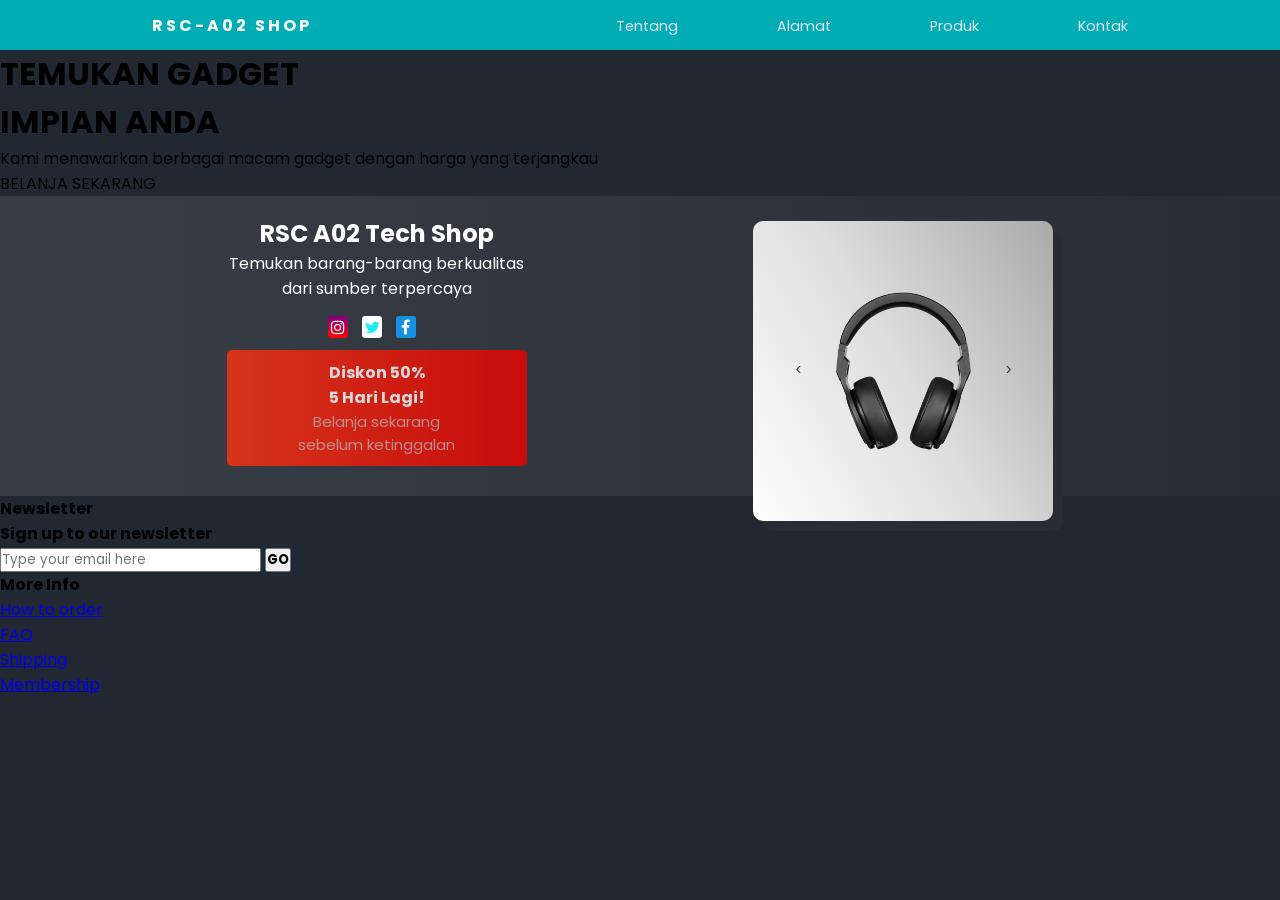
==== index.html @ 857d86b9 "Update index.html" ====
<!DOCTYPE html>
<html lang="en">
<head>
    <meta charset="UTF-8">
    <meta name="viewport" content="width=device-width, initial-scale=1.0">
    <title>Document</title>

    <link rel="stylesheet" href="style.css">
    <link rel="stylesheet" href="https://cdnjs.cloudflare.com/ajax/libs/font-awesome/4.7.0/css/font-awesome.min.css">
    <link rel="stylesheet" href="responsive.css">

    <link href="https://fonts.googleapis.com/css2?family=Poppins&display=swap" rel="stylesheet">
</head>
<body>
    <header>
        <nav>
           <!-- code by akmal adi  -->
            <div class="logo">
                <h4>RSC-A02 SHOP</h4>
            </div>

            <ul>
                <li><a href="">Tentang</a></li>
                <li><a href="">Alamat</a></li>
                <li><a href="">Produk</a></li>
                <li><a href="">Kontak</a></li>
            </ul>

            <div class="menu-toggle">
                <input type="checkbox" />
                <span></span>
                <span></span>
                <span></span>
            </div>
       <!-- nav by akmal adi-->
        </nav>
    </header>
    <div class="top-wrapper">
      <div class="container">
        <h1>TEMUKAN GADGET</h1>
        <h1>IMPIAN ANDA</h1>
        <p>Kami menawarkan berbagai macam gadget dengan harga yang terjangkau</p>
        <p class="btn">BELANJA SEKARANG</p>
      </div>
    </div>
    <!--  Jumbotron by JuanDK    -->
    <section>
        <div class="top-section">
            <div class="text-container">
                <h1>RSC A02 Tech Shop</h1>
                <p>Temukan barang-barang berkualitas</p>
                <p>dari sumber terpercaya</p>
                <a href="#" class="fa fa-instagram"></a>
                <a href="#" class="fa fa-twitter"></a>
                <a href="#" class="fa fa-facebook"></a>
                <div class="discount">
                    <h4>Diskon <span>50%</span></h3>
                    <div class="timer">
                    <h4>5 Hari Lagi!</h5>
                    <p>Belanja sekarang</p>
                    <p>sebelum ketinggalan</p>
                    </div>
                </div>
            </div>
            <div class="jumbotron">
                <div class="jumbotron-img">
                    <div>
                        <button class="pointer" onclick="previous()"><</button>
                        <img src="./foto/headphone.png" alt="image">
                        <button class="pointer" onclick="next()">></button>
                    </div>
                </div>
            </div>
        </div>
    </section>
    <!--  Jumbotron by JuanDK  -->
    <script src="app.js"></script>
    <!--  Footer by Anisa152 -->
        <div class="footer">
  <div class="container">
    <div class="row footer-div">
      <div class="col-md-4">
        <h4 class="title-footer">Newsletter</h4>
        <p><strong>Sign up to our newsletter</strong></p>
        <form class="form-newsletter">
          <div class="input-group">
          <input type="email" class="form-control form-bottom" placeholder="Type your email here">
          <span class="input-group-btn">
          <button class="btn btn-default btn-search-bottom" type="button"><strong>GO</strong></button>
          </span>
          </div>
        </form>
      </div>
      <div class="col-md-3 col-md-offset-1">
        <h4 class="title-footer">More Info</h4>
        <ul class="list-unstyled list-contact">
          <li><a href="#">How to order</a></li>
          <li><a href="#">FAQ</a></li>
          <li><a href="#">Shipping</a></li>
          <li><a href="#">Membership</a></li>
        </ul>
      </div>
</body>
</html>
---- style.css ----
/* CSS by JuanDK */
*
{
    margin: 0;
    padding: 0;
    box-sizing: border-box;
    font-family: 'Poppins', sans-serif;
}

.jumbotron
{
    position: relative;
    width: 50%;
    height: 300px;
    min-width: 221px;
    max-width: 300px;
}

.top-section
{
    text-align: center;
    width: 100%;
    height: 300px;
    min-height: 189px;
    justify-content: space-evenly;
    display: flex;
    background: linear-gradient(90deg,#393e46, #282d35);
    font-family: 'Poppins', sans-serif;
    color: white;
    
}

body
{
    background-color: #222831;
}


.jumbotron-img
{
    text-align: center;
    display: flex;
    flex-direction: column;
    justify-content: center;
    align-items: center;
    margin: 25px 0;
    background: linear-gradient(60deg  ,#fff,#ddd, #aaa);
    padding: 20px 10px;
    border-radius: 10px;
    width: 300px;
    height: 300px;
    box-shadow: 10px 10px #282d35;
}

.jumbotron-img div img
{
    display: block;
    width: 50%;
    max-width: 200px;
    animation: slide 10s linear infinite;
}

.jumbotron-img div
{
    display: flex;
    align-items: center;
    justify-content: space-evenly;
}

.pointer
{
    transition: 0.5s ease;
    padding: 40px 20px;
    border: none;
    opacity: 0.7;
    outline: none;
    background: none;
}

.pointer:active
{
    color: #12eeee;
}

.pointer:hover
{
    opacity: 1;
}

.fa
{
    text-decoration: none;
    margin-right: 10px;
    margin-top: 15px;
    width: 20px;
    height: auto;
    padding: 3px;
    border-radius: 3px;
}

.fa-facebook
{
    background: rgb(22, 144, 224);
    color: white;
}

.fa-instagram
{
    color: white;
    background: linear-gradient(purple, red);
}

.fa-twitter
{
    color: rgb(24, 237, 245);
    background-color: white;
}

.text-container
{
    /* background-color: #173fd2; */
    margin-top: 20px;
    max-width: 300px;
    width: 300px;
}

.discount
{
    margin-top: 10px;
    background: linear-gradient(90deg,#fe3311,#ed0000);
    padding: 10px;
    border-radius: 5px;
    opacity: 0.8;
} 

.discount p
{
    opacity: 0.7;
    color: #ddd;
    font-size: 15px;
}
/* CSS  by JuanDK */


/* css by akmal adi */

nav {
    display: flex;
    background-color: #00adb5;
    justify-content: space-around;
    /* padding: 20px 0; */
    color: white;
    height: 50px;
    align-items: center;
}

nav .logo {
    font-family: 'Poppins', sans-serif;
    letter-spacing: 3px;
}

nav ul {
    display: flex;
    list-style: none;
    width: 40%;
    justify-content: space-between;
}

nav ul li a {
    color: lavender;
    text-decoration: none;
    font-size: .9em;
    font-family: 'Poppins', sans-serif;
    transition: 1s;
}

nav ul li a:hover {
    color: lightgreen;
    transform: translateX(-5px);
    transform: translateY(-5px);
    box-shadow: 5px 5px #00bca4;
}

/* hamburger menu */
.menu-toggle {
    display: none;
    flex-direction: column;
    height: 20px;
    justify-content: space-between;
    position: relative;
}

.menu-toggle input {
    position: absolute;
    width: 40px;
    height: 28px;
    left: -6px;
    top: -4px;
    opacity: 0;
    cursor: pointer;
    z-index: 2;
}

.menu-toggle span {
    display: block;
    width: 28px;
    height: 3px;
    background-color: rgb(92, 146, 144);
    border-radius: 3px;
    transition: .6s;
}

/* hamburger menu animation */
.menu-toggle span:nth-child(2) {
    transform-origin: 0 0;
}

.menu-toggle span:nth-child(4) {
    transform-origin: 0 100%;
}


.menu-toggle input:checked~span:nth-child(2) {
    background-color: #fff;
    transform: rotate(45deg) translate(-1px, -1px);
}

.menu-toggle input:checked~span:nth-child(4) {
    background-color: #fff;
    transform: rotate(-45deg) translate(-1px, 0);
}

.menu-toggle input:checked~span:nth-child(3) {
    opacity: 0;
    transform: scale(0);
    
header
{
    position: fixed;
}
/* CSS by akmal adi */

.container {
  max-width: 1170px;
  width: 100%;
  padding: 0 15px;
  margin: 0 auto;
}

.top-wrapper {
  padding: 170px 0 100px 0;
  background-image: url(mockup-863469_1920.jpg);
  background-size: cover;
  background-position: center;
  color: #fffdf6;
  text-align: center;
}

.top-wrapper h1 {
  font-size: 45px;
  letter-spacing: 2.5px;
  margin-bottom: 10px;
}

.top-wrapper p {
  opacity: 0.9;
  margin-bottom: 3px;
}

.btn {
  display: inline-block;
  padding: 15px;
  border: 3px solid #fff;
  color: #fff;
  background: transparent;
  border-radius: 5px;
  margin-top: 15px;
  font-family: sans-serif;
  font-weight: bold;
}

.btn:hover {
  background-color: #fff;
  color: black;
  transition: 0.5s;
}
---- responsive.css ----
@media(max-width:800px)
{
    .top-section
    {
        position: relative;
        top: 120px;
        flex-direction: column-reverse;
        align-items: center;
    }
    .text-container
    {
        position: relative;
        width: 100%;
        opacity: 0.8;
        border-radius: 10px;
    }
    .jumbotron
    {
        margin-top:0;
        height: 300px;
    }
    .jumbotron-img
    {
        margin-top: 0;
    }
    .jumbotron-img img
    {
        width: 100%;
    }
}


/* responisiv navbar by akmal adi */


/* ukuran tablet */
@media (max-width: 1000px) {
    .top-section {
        flex-direction: column;
        align-items: center;
        padding-top: 110px;
    }

    .top-section h1,
    .top-section p {
        margin-top: 20px;
    }
    
    .top-wrapper h1 {
        font-size: 32px;
    }
}



/* ukuran hp */
@media (max-width: 670px) {
    .top-section {
        flex-direction: column;
        align-items: center;
        padding-top: 110px;
    }

    .top-section h1,
    .top-section p {
        margin-top: 10px;
    }
    
  .btn {
    width: 100%;
    text-align: center;
  }

  .top-wrapper {
    background-position: center;
    text-align: left;
    padding-top: 180px;
  }
  .top-wrapper h1 {
    font-size: 24px;
    line-height: 36px;
  }
  
  .top-wrapper p {
    font-size: 14px;
    line-height: 20px;
  }
}
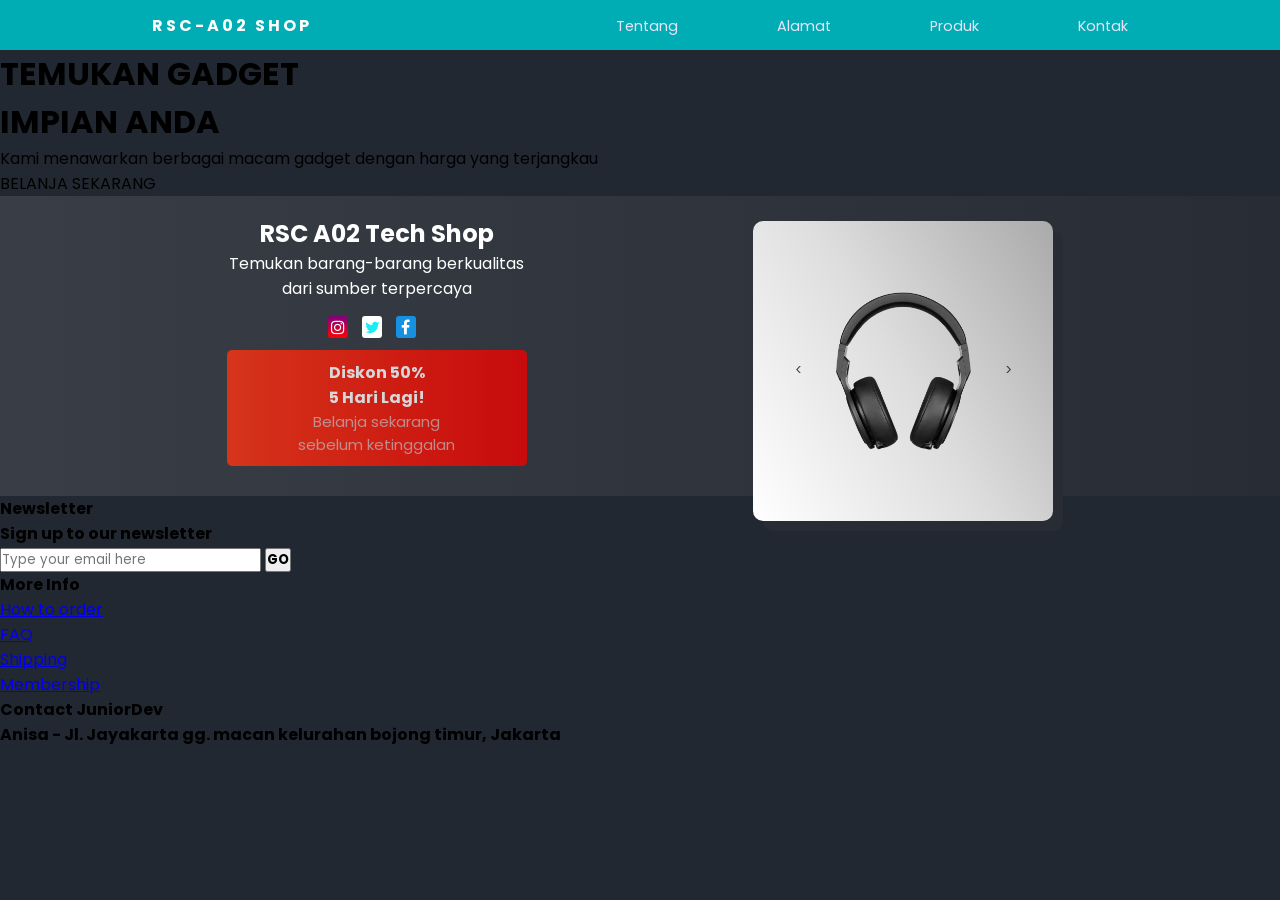
==== commit 45a4ce8f: "Update index.html" ====
--- a/index.html
+++ b/index.html
@@ -75,8 +75,9 @@
     </section>
     <!--  Jumbotron by JuanDK  -->
     <script src="app.js"></script>
-    <!--  Footer by Anisa152 -->
-        <div class="footer">
+</body>
+      <!-- Footer by Nissan152 -->
+   <div class="footer">
   <div class="container">
     <div class="row footer-div">
       <div class="col-md-4">
@@ -100,5 +101,11 @@
           <li><a href="#">Membership</a></li>
         </ul>
       </div>
-</body>
-</html>
+      <div class="col-md-4">
+        <h4 class="title-footer">Contact JuniorDev</h4>
+        <p><strong>Anisa - Jl. Jayakarta gg. macan kelurahan bojong timur, Jakarta</strong></p>
+      </div>
+    </div>
+  </div>
+</div>
+    </html>
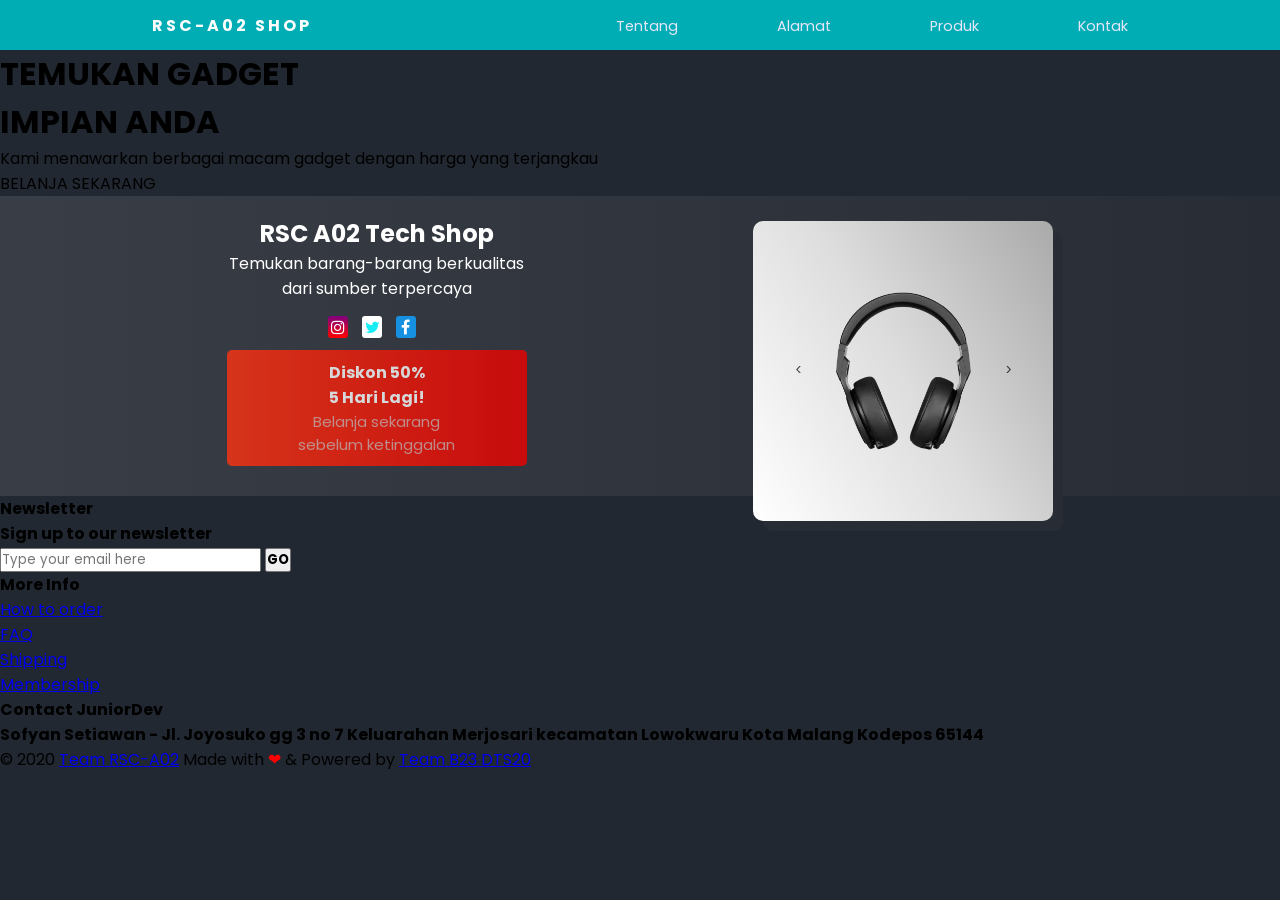
==== commit 436cab7a: "Update index.html" ====
--- a/index.html
+++ b/index.html
@@ -76,8 +76,9 @@
     <!--  Jumbotron by JuanDK  -->
     <script src="app.js"></script>
 </body>
+    
       <!-- Footer by Nissan152 -->
-   <div class="footer">
+<div class="footer">
   <div class="container">
     <div class="row footer-div">
       <div class="col-md-4">
@@ -103,9 +104,18 @@
       </div>
       <div class="col-md-4">
         <h4 class="title-footer">Contact JuniorDev</h4>
-        <p><strong>Anisa - Jl. Jayakarta gg. macan kelurahan bojong timur, Jakarta</strong></p>
+        <p><strong>Sofyan Setiawan - Jl. Joyosuko gg 3 no 7 Keluarahan Merjosari kecamatan Lowokwaru Kota Malang Kodepos 65144</strong></p>
       </div>
     </div>
   </div>
 </div>
+    
+    <!-- Nissan152 -->
+  <footer>
+    <div class="container">
+      &copy; 2020 <a class="footer" href="http://ascali.github.io/B23_DTS20">Team RSC-A02</a> Made with <font color="red">&#10084;</font> & Powered by <a href="javascript:void(0)">Team B23 DTS20</a>
+    </div>
+  </footer>
+    
+    
     </html>
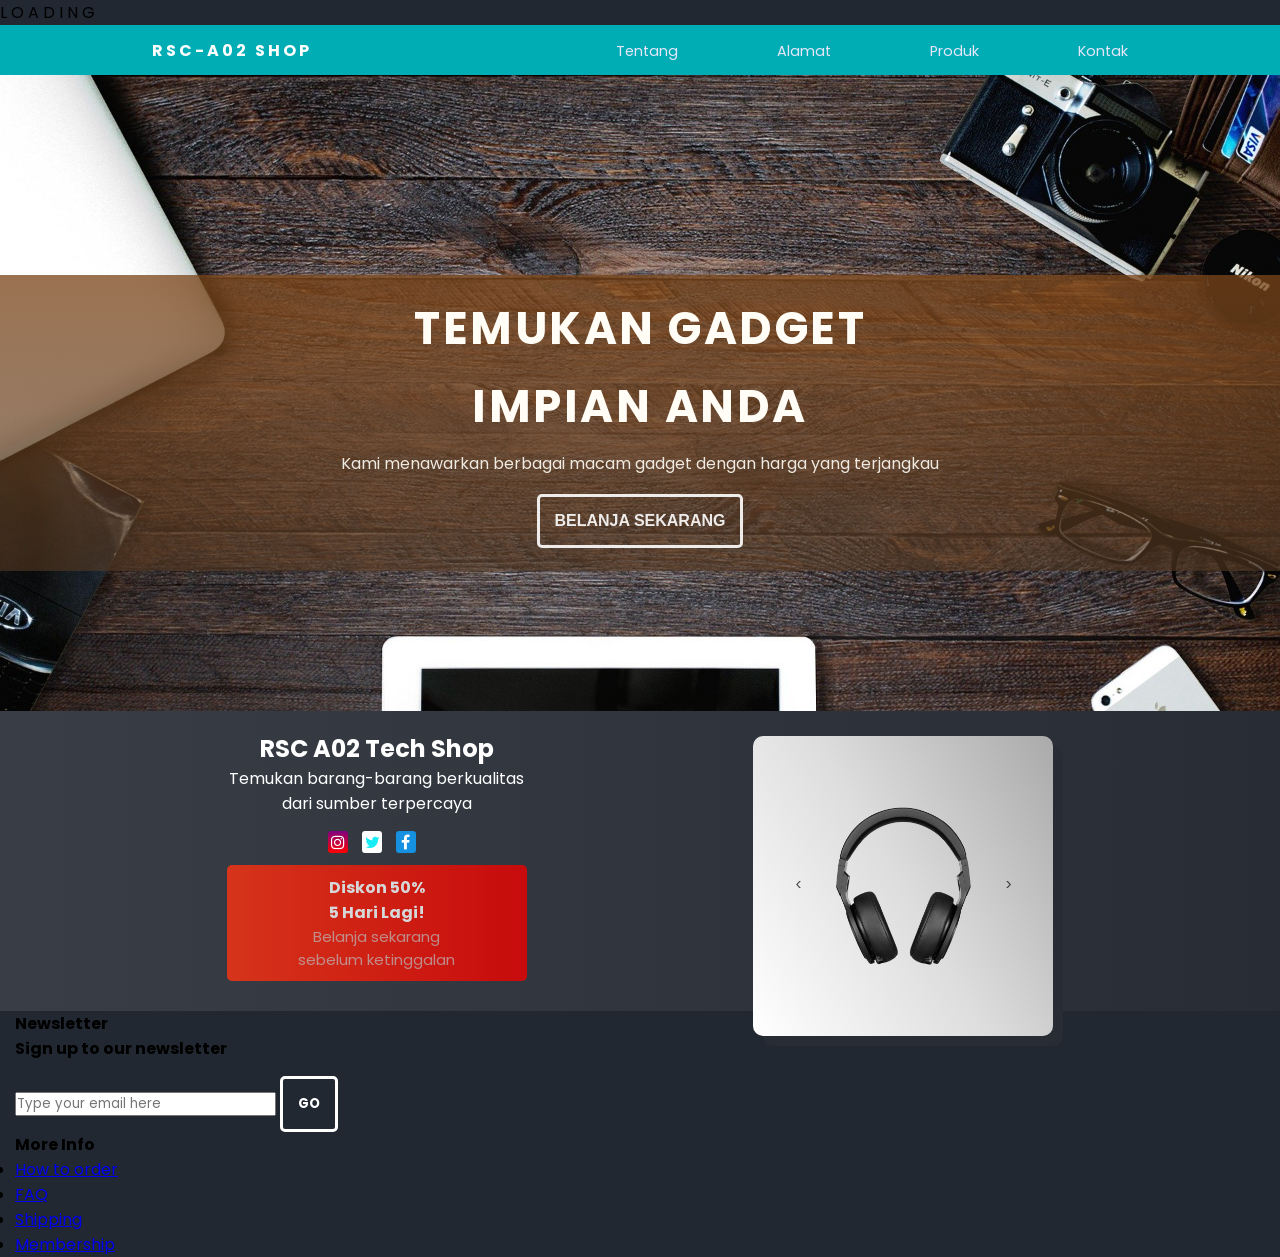
==== commit 908e3970: "Update index.html" ====
--- a/index.html
+++ b/index.html
@@ -3,7 +3,7 @@
 <head>
     <meta charset="UTF-8">
     <meta name="viewport" content="width=device-width, initial-scale=1.0">
-    <title>Document</title>
+    <title>RSC A02 Tech Shop</title>
 
     <link rel="stylesheet" href="style.css">
     <link rel="stylesheet" href="https://cdnjs.cloudflare.com/ajax/libs/font-awesome/4.7.0/css/font-awesome.min.css">
@@ -12,110 +12,108 @@
     <link href="https://fonts.googleapis.com/css2?family=Poppins&display=swap" rel="stylesheet">
 </head>
 <body>
-    <header>
-        <nav>
-           <!-- code by akmal adi  -->
-            <div class="logo">
-                <h4>RSC-A02 SHOP</h4>
+
+  <div class="preloader">
+      <div class="container-loader loader">
+        <span>L</span>
+        <span>O</span>
+        <span>A</span>
+        <span>D</span>
+        <span>I</span>
+        <span>N</span>
+        <span>G</span>
+      </div>
+  </div>
+
+  <div class="all">
+      <header>
+          <nav>
+            <!-- code by akmal adi  -->
+              <div class="logo">
+                  <h4>RSC-A02 SHOP</h4>
+              </div>
+
+              <ul>
+                  <li><a href="">Tentang</a></li>
+                  <li><a href="">Alamat</a></li>
+                  <li><a href="">Produk</a></li>
+                  <li><a href="">Kontak</a></li>
+              </ul>
+              <button class="nav-btn">>></button>
+              <div class="menu-toggle">
+                  <input type="checkbox" />
+                  <span></span>
+                  <span></span>
+                  <span></span>
+              </div>
+        <!-- nav by akmal adi-->
+          </nav>
+          <!-- Akmal2 top page -->
+      </header>
+      <div class="top-wrapper">
+        <div class="container">
+          <h1>TEMUKAN GADGET</h1>
+          <h1>IMPIAN ANDA</h1>
+          <p>Kami menawarkan berbagai macam gadget dengan harga yang terjangkau</p>
+          <p class="btn">BELANJA SEKARANG</p>
+        </div>
+      </div>
+      <!--  Jumbotron by JuanDK    -->
+      <section>
+          <div class="top-section">
+              <div class="text-container">
+                  <h1>RSC A02 Tech Shop</h1>
+                  <p>Temukan barang-barang berkualitas</p>
+                  <p>dari sumber terpercaya</p>
+                  <a href="#" class="fa fa-instagram"></a>
+                  <a href="#" class="fa fa-twitter"></a>
+                  <a href="#" class="fa fa-facebook"></a>
+                  <div class="discount">
+                      <h4>Diskon <span>50%</span></h3>
+                      <div class="timer">
+                      <h4>5 Hari Lagi!</h5>
+                      <p>Belanja sekarang</p>
+                      <p>sebelum ketinggalan</p>
+                      </div>
+                  </div>
+              </div>
+              <div class="jumbotron">
+                  <div class="jumbotron-img">
+                      <div>
+                          <button class="pointer" onclick="previous()"><</button>
+                          <img src="./foto/headphone.png" alt="image">
+                          <button class="pointer" onclick="next()">></button>
+                      </div>
+                  </div>
+              </div>
+          </div>
+      </section>
+      <!--  Jumbotron by JuanDK  -->
+      <script src="app.js"></script>
+  </body>
+        <!-- Footer by Nissan152 -->
+      <div class="footer">
+    <div class="container">
+      <div class="row footer-div">
+        <div class="col-md-4">
+          <h4 class="title-footer">Newsletter</h4>
+          <p><strong>Sign up to our newsletter</strong></p>
+          <form class="form-newsletter">
+            <div class="input-group">
+            <input type="email" class="form-control form-bottom" placeholder="Type your email here">
+            <span class="input-group-btn">
+            <button class="btn btn-default btn-search-bottom" type="button"><strong>GO</strong></button>
+            </span>
             </div>
-
-            <ul>
-                <li><a href="">Tentang</a></li>
-                <li><a href="">Alamat</a></li>
-                <li><a href="">Produk</a></li>
-                <li><a href="">Kontak</a></li>
-            </ul>
-
-            <div class="menu-toggle">
-                <input type="checkbox" />
-                <span></span>
-                <span></span>
-                <span></span>
-            </div>
-       <!-- nav by akmal adi-->
-        </nav>
-    </header>
-    <div class="top-wrapper">
-      <div class="container">
-        <h1>TEMUKAN GADGET</h1>
-        <h1>IMPIAN ANDA</h1>
-        <p>Kami menawarkan berbagai macam gadget dengan harga yang terjangkau</p>
-        <p class="btn">BELANJA SEKARANG</p>
-      </div>
+          </form>
+        </div>
+        <div class="col-md-3 col-md-offset-1">
+          <h4 class="title-footer">More Info</h4>
+          <ul class="list-unstyled list-contact">
+            <li><a href="#">How to order</a></li>
+            <li><a href="#">FAQ</a></li>
+            <li><a href="#">Shipping</a></li>
+            <li><a href="#">Membership</a></li>
+          </ul>
     </div>
-    <!--  Jumbotron by JuanDK    -->
-    <section>
-        <div class="top-section">
-            <div class="text-container">
-                <h1>RSC A02 Tech Shop</h1>
-                <p>Temukan barang-barang berkualitas</p>
-                <p>dari sumber terpercaya</p>
-                <a href="#" class="fa fa-instagram"></a>
-                <a href="#" class="fa fa-twitter"></a>
-                <a href="#" class="fa fa-facebook"></a>
-                <div class="discount">
-                    <h4>Diskon <span>50%</span></h3>
-                    <div class="timer">
-                    <h4>5 Hari Lagi!</h5>
-                    <p>Belanja sekarang</p>
-                    <p>sebelum ketinggalan</p>
-                    </div>
-                </div>
-            </div>
-            <div class="jumbotron">
-                <div class="jumbotron-img">
-                    <div>
-                        <button class="pointer" onclick="previous()"><</button>
-                        <img src="./foto/headphone.png" alt="image">
-                        <button class="pointer" onclick="next()">></button>
-                    </div>
-                </div>
-            </div>
-        </div>
-    </section>
-    <!--  Jumbotron by JuanDK  -->
-    <script src="app.js"></script>
-</body>
-    
-      <!-- Footer by Nissan152 -->
-<div class="footer">
-  <div class="container">
-    <div class="row footer-div">
-      <div class="col-md-4">
-        <h4 class="title-footer">Newsletter</h4>
-        <p><strong>Sign up to our newsletter</strong></p>
-        <form class="form-newsletter">
-          <div class="input-group">
-          <input type="email" class="form-control form-bottom" placeholder="Type your email here">
-          <span class="input-group-btn">
-          <button class="btn btn-default btn-search-bottom" type="button"><strong>GO</strong></button>
-          </span>
-          </div>
-        </form>
-      </div>
-      <div class="col-md-3 col-md-offset-1">
-        <h4 class="title-footer">More Info</h4>
-        <ul class="list-unstyled list-contact">
-          <li><a href="#">How to order</a></li>
-          <li><a href="#">FAQ</a></li>
-          <li><a href="#">Shipping</a></li>
-          <li><a href="#">Membership</a></li>
-        </ul>
-      </div>
-      <div class="col-md-4">
-        <h4 class="title-footer">Contact JuniorDev</h4>
-        <p><strong>Sofyan Setiawan - Jl. Joyosuko gg 3 no 7 Keluarahan Merjosari kecamatan Lowokwaru Kota Malang Kodepos 65144</strong></p>
-      </div>
-    </div>
-  </div>
-</div>
-    
-    <!-- Nissan152 -->
-  <footer>
-    <div class="container">
-      &copy; 2020 <a class="footer" href="http://ascali.github.io/B23_DTS20">Team RSC-A02</a> Made with <font color="red">&#10084;</font> & Powered by <a href="javascript:void(0)">Team B23 DTS20</a>
-    </div>
-  </footer>
-    
-    
-    </html>
+</html>
--- a/style.css
+++ b/style.css
@@ -57,7 +57,7 @@
     display: block;
     width: 50%;
     max-width: 200px;
-    animation: slide 10s linear infinite;
+    transition: 3s;
 }
 
 .jumbotron-img div
@@ -144,6 +144,11 @@
 
 /* css by akmal adi */
 
+header
+{
+    position: sticky;
+}
+
 nav {
     display: flex;
     background-color: #00adb5;
@@ -171,13 +176,12 @@
     text-decoration: none;
     font-size: .9em;
     font-family: 'Poppins', sans-serif;
-    transition: 1s;
+    transition: 0.5s;
 }
 
 nav ul li a:hover {
-    color: lightgreen;
-    transform: translateX(-5px);
-    transform: translateY(-5px);
+    color: rgb(36, 230, 36);
+    transform: translate(-15px -15px);
     box-shadow: 5px 5px #00bca4;
 }
 
@@ -233,23 +237,22 @@
 .menu-toggle input:checked~span:nth-child(3) {
     opacity: 0;
     transform: scale(0);
-    
-header
-{
-    position: fixed;
-}
+} 
 /* CSS by akmal adi */
 
-.container {
-  max-width: 1170px;
+/* akmal 2 */
+
+.container 
+{
+  /* max-width: 1170px; */
   width: 100%;
   padding: 0 15px;
   margin: 0 auto;
 }
 
 .top-wrapper {
-  padding: 170px 0 100px 0;
-  background-image: url(mockup-863469_1920.jpg);
+  padding: 200px 0 140px 0;
+  background: url(mockup-863469_1920.jpg);
   background-size: cover;
   background-position: center;
   color: #fffdf6;
@@ -275,6 +278,7 @@
   background: transparent;
   border-radius: 5px;
   margin-top: 15px;
+  cursor: pointer;
   font-family: sans-serif;
   font-weight: bold;
 }
@@ -284,3 +288,15 @@
   color: black;
   transition: 0.5s;
 }
+
+    
+.top-wrapper .container
+{
+    background: linear-gradient(rgba(123, 70, 26, 0.76),rgba(82, 55, 33, 0.62));
+    padding: 20px;
+}
+
+.nav-btn
+{
+    display: none;
+}
--- a/responsive.css
+++ b/responsive.css
@@ -85,4 +85,20 @@
     font-size: 14px;
     line-height: 20px;
   }
+
+  .jumbotron-img
+  {
+      display: none;
+  }
+
+  nav ul
+  {
+      display: none;
+  }
+
+  .container
+  {
+      background-color: rgba(100,100,100,0.8);
+      padding: 20px;
+  }
 }
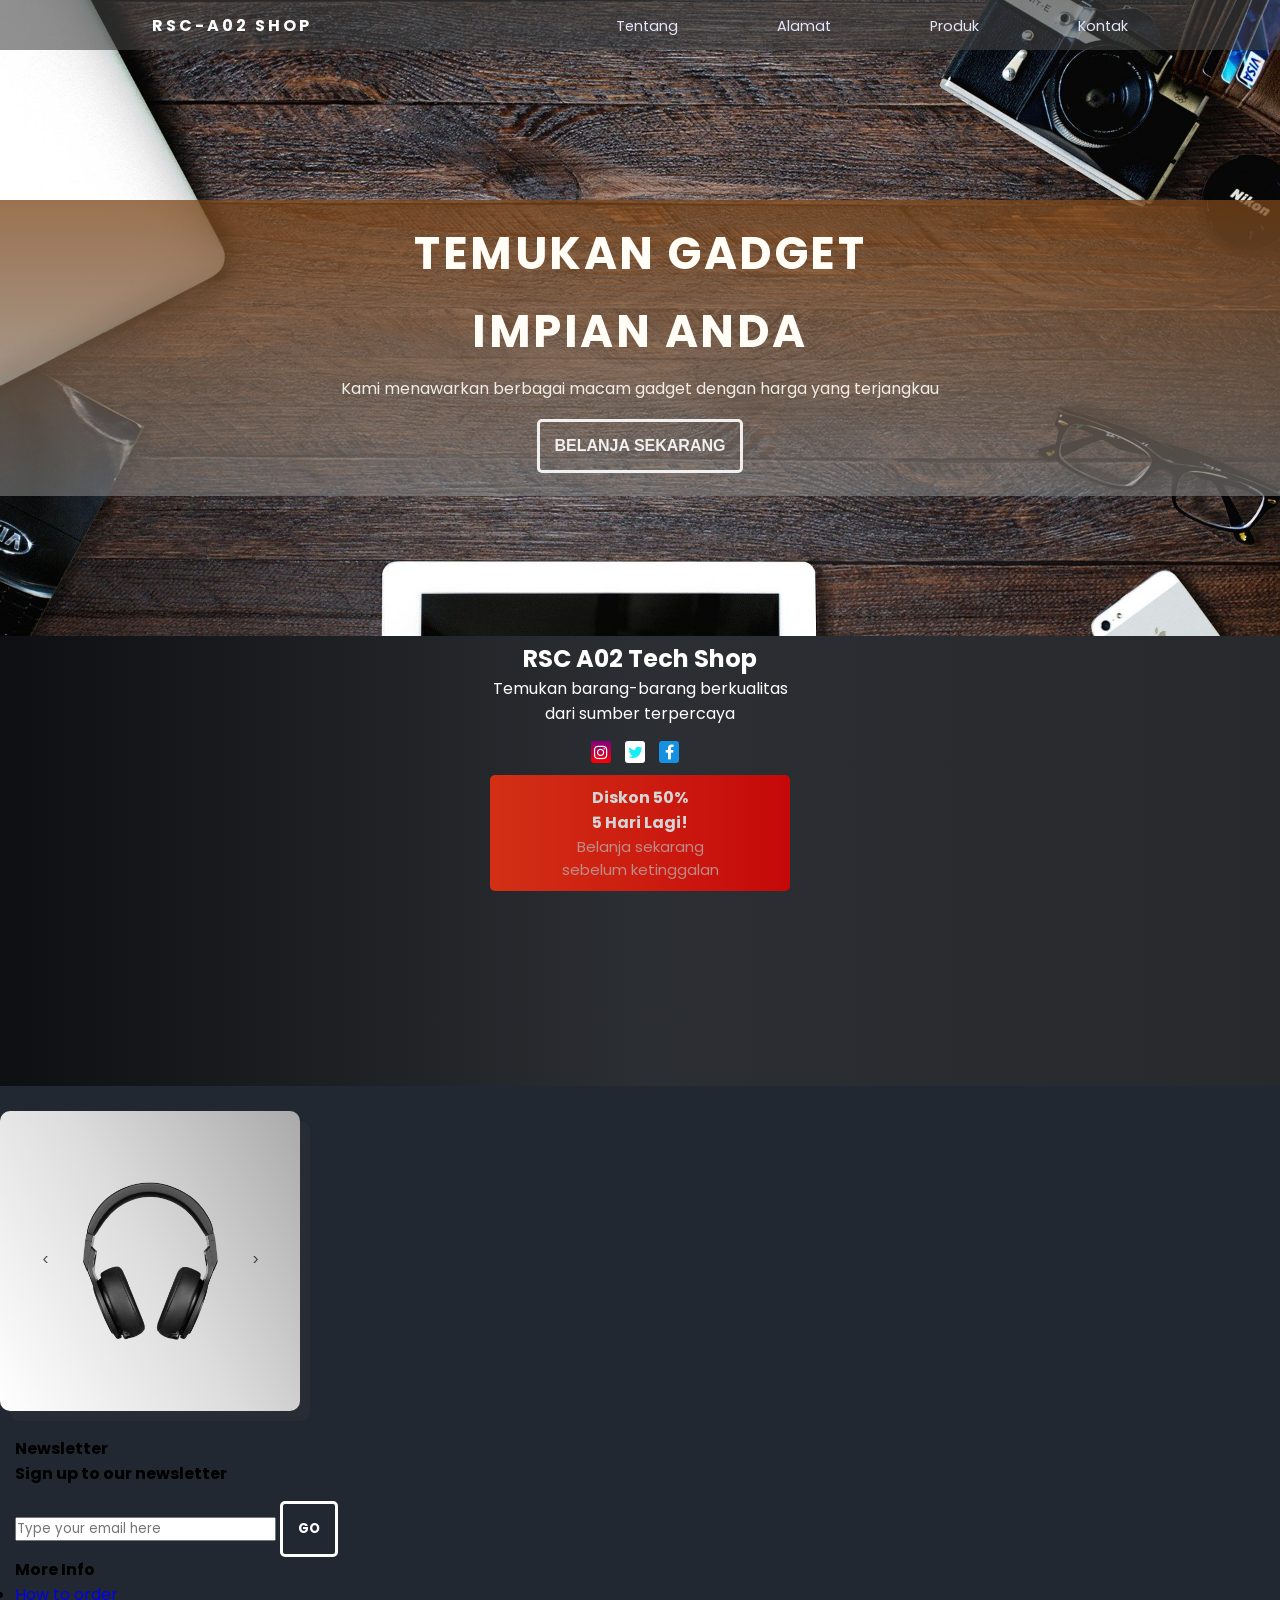
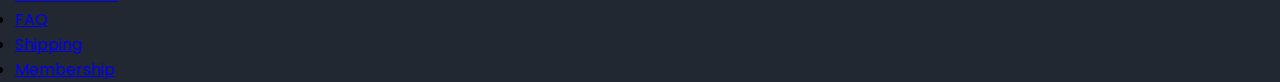
==== commit a30a591b: "Update index.html" ====
--- a/index.html
+++ b/index.html
@@ -27,6 +27,8 @@
 
   <div class="all">
       <header>
+
+
           <nav>
             <!-- code by akmal adi  -->
               <div class="logo">
@@ -39,7 +41,6 @@
                   <li><a href="">Produk</a></li>
                   <li><a href="">Kontak</a></li>
               </ul>
-              <button class="nav-btn">>></button>
               <div class="menu-toggle">
                   <input type="checkbox" />
                   <span></span>
@@ -48,7 +49,11 @@
               </div>
         <!-- nav by akmal adi-->
           </nav>
+
+
           <!-- Akmal2 top page -->
+
+
       </header>
       <div class="top-wrapper">
         <div class="container">
@@ -58,39 +63,60 @@
           <p class="btn">BELANJA SEKARANG</p>
         </div>
       </div>
+
+
       <!--  Jumbotron by JuanDK    -->
-      <section>
-          <div class="top-section">
-              <div class="text-container">
-                  <h1>RSC A02 Tech Shop</h1>
-                  <p>Temukan barang-barang berkualitas</p>
-                  <p>dari sumber terpercaya</p>
-                  <a href="#" class="fa fa-instagram"></a>
-                  <a href="#" class="fa fa-twitter"></a>
-                  <a href="#" class="fa fa-facebook"></a>
-                  <div class="discount">
-                      <h4>Diskon <span>50%</span></h3>
-                      <div class="timer">
-                      <h4>5 Hari Lagi!</h5>
-                      <p>Belanja sekarang</p>
-                      <p>sebelum ketinggalan</p>
-                      </div>
-                  </div>
-              </div>
-              <div class="jumbotron">
-                  <div class="jumbotron-img">
-                      <div>
-                          <button class="pointer" onclick="previous()"><</button>
-                          <img src="./foto/headphone.png" alt="image">
-                          <button class="pointer" onclick="next()">></button>
-                      </div>
-                  </div>
-              </div>
+
+
+      <main>
+        <section>
+            <div class="top-section">
+                <div class="text-container">
+                    <h1>RSC A02 Tech Shop</h1>
+                    <p>Temukan barang-barang berkualitas</p>
+                    <p>dari sumber terpercaya</p>
+                    <a href="#" class="fa fa-instagram"></a>
+                    <a href="#" class="fa fa-twitter"></a>
+                    <a href="#" class="fa fa-facebook"></a>
+                    <div class="discount">
+                      <a href="#"></a>
+                        <h4>Diskon <span>50%</span></h4>
+                        <h4>5 Hari Lagi!</h5>
+                        <p>Belanja sekarang</p>
+                        <p>sebelum ketinggalan</p>
+                        </div>
+                      </a>
+                    </div>
+                </div>
+                <div class="jumbotron">
+                    <div class="jumbotron-img">
+                        <div>
+                            <button class="pointer" onclick="previous()"><</button>
+                            <img src="./foto/headphone.png" alt="image">
+                            <button class="pointer" onclick="next()">></button>
+                        </div>
+                    </div>
+                </div>
+            </div>
+        </section>
+
+        <section>
+          <div class="items">
+            <ul>
+              <li><div class="item"><img src="" alt=""></div></li>
+            </ul>
           </div>
-      </section>
+        </section>
+
+      </main>
       <!--  Jumbotron by JuanDK  -->
+
+
+
       <script src="app.js"></script>
-  </body>
+
+
+
         <!-- Footer by Nissan152 -->
       <div class="footer">
     <div class="container">
@@ -116,4 +142,7 @@
             <li><a href="#">Membership</a></li>
           </ul>
     </div>
+
+
+</body>
 </html>
--- a/style.css
+++ b/style.css
@@ -20,11 +20,11 @@
 {
     text-align: center;
     width: 100%;
-    height: 300px;
-    min-height: 189px;
+    height: 50vh;;
+    min-height: 400px;
     justify-content: space-evenly;
     display: flex;
-    background: linear-gradient(90deg,#393e46, #282d35);
+    background: linear-gradient(90deg,#0000009d,#3333338c, #2b2a2a8c);
     font-family: 'Poppins', sans-serif;
     color: white;
     
@@ -119,7 +119,7 @@
 .text-container
 {
     /* background-color: #173fd2; */
-    margin-top: 20px;
+    margin-top: 5px;
     max-width: 300px;
     width: 300px;
 }
@@ -131,6 +131,7 @@
     padding: 10px;
     border-radius: 5px;
     opacity: 0.8;
+    transition: 0.5s ease;
 } 
 
 .discount p
@@ -146,17 +147,19 @@
 
 header
 {
-    position: sticky;
+    position: fixed;
+    width: 100%;
 }
 
 nav {
     display: flex;
-    background-color: #00adb5;
+    background: linear-gradient(90deg, #43434396,#43434394);
     justify-content: space-around;
     /* padding: 20px 0; */
     color: white;
     height: 50px;
     align-items: center;
+    z-index: 10;
 }
 
 nav .logo {
@@ -177,6 +180,7 @@
     font-size: .9em;
     font-family: 'Poppins', sans-serif;
     transition: 0.5s;
+    z-index: 10;
 }
 
 nav ul li a:hover {
@@ -292,7 +296,7 @@
     
 .top-wrapper .container
 {
-    background: linear-gradient(rgba(123, 70, 26, 0.76),rgba(82, 55, 33, 0.62));
+    background: linear-gradient(rgba(123, 70, 26, 0.76),rgba(126, 126, 126, 0.62));
     padding: 20px;
 }
 
@@ -300,3 +304,83 @@
 {
     display: none;
 }
+
+/* Preloader */
+
+.preloader
+{
+    position: fixed;
+    top: 0;
+    width: 100%;
+    height: 100vh;
+    background-color: #000;
+    z-index: 1000;
+}
+.loader{
+	height: 40px;
+	position: absolute;
+	top: 50%;
+	left: 50%;
+    transform: translateX(-50%) translateY(-50%);
+    transition: all 1s ease;
+}
+
+.loader span{
+	font-family: sans-serif;
+	font-size: 24px;
+	color: rgba(255,255,255,.1);
+	display: inline-block;
+	transition: all .5s;
+	animation: animate 2s infinite;
+}
+
+.loader span:nth-child(1){
+	animation-delay: .1s;
+}
+.loader span:nth-child(2){
+	animation-delay: .2s;
+}
+.loader span:nth-child(3){
+	animation-delay: .3s;
+}
+.loader span:nth-child(4){
+	animation-delay: .4s;
+}
+.loader span:nth-child(5){
+	animation-delay: .5s;
+}
+.loader span:nth-child(6){
+	animation-delay: .6s;
+}
+.loader span:nth-child(7){
+	animation-delay: .7s;
+}
+
+@keyframes animate{
+	0%
+	{
+		color: rgba(255,255,255,.1);
+		transform: translateY(0);
+		margin-left: 0;
+	}
+	25%
+	{
+		color: yellow;
+		transform: translateY(-15px);
+		margin-left: 10px;
+		text-shadow: 0 15px 5px #000;
+	}
+
+	100%
+	{
+		color: rgba(255,255,255,.1);
+		transform: translateY(0);
+	}
+
+}
+
+.preload-finish
+{
+    opacity: 0;
+    pointer-events: none;
+}
--- a/responsive.css
+++ b/responsive.css
@@ -1,9 +1,7 @@
-@media(max-width:800px)
+@media(max-width:700px)
 {
     .top-section
     {
-        position: relative;
-        top: 120px;
         flex-direction: column-reverse;
         align-items: center;
     }
@@ -38,7 +36,6 @@
     .top-section {
         flex-direction: column;
         align-items: center;
-        padding-top: 110px;
     }
 
     .top-section h1,
@@ -49,6 +46,7 @@
     .top-wrapper h1 {
         font-size: 32px;
     }
+
 }
 
 
@@ -58,7 +56,6 @@
     .top-section {
         flex-direction: column;
         align-items: center;
-        padding-top: 110px;
     }
 
     .top-section h1,
@@ -91,14 +88,23 @@
       display: none;
   }
 
+  nav
+  {
+      height: 110px;
+  }
+
+  .logo
+  {
+      text-align: center;
+  }
+
   nav ul
   {
-      display: none;
+      flex-direction: column;
   }
 
-  .container
+  .nav-btn
   {
-      background-color: rgba(100,100,100,0.8);
-      padding: 20px;
+      display: inline-block;
   }
 }
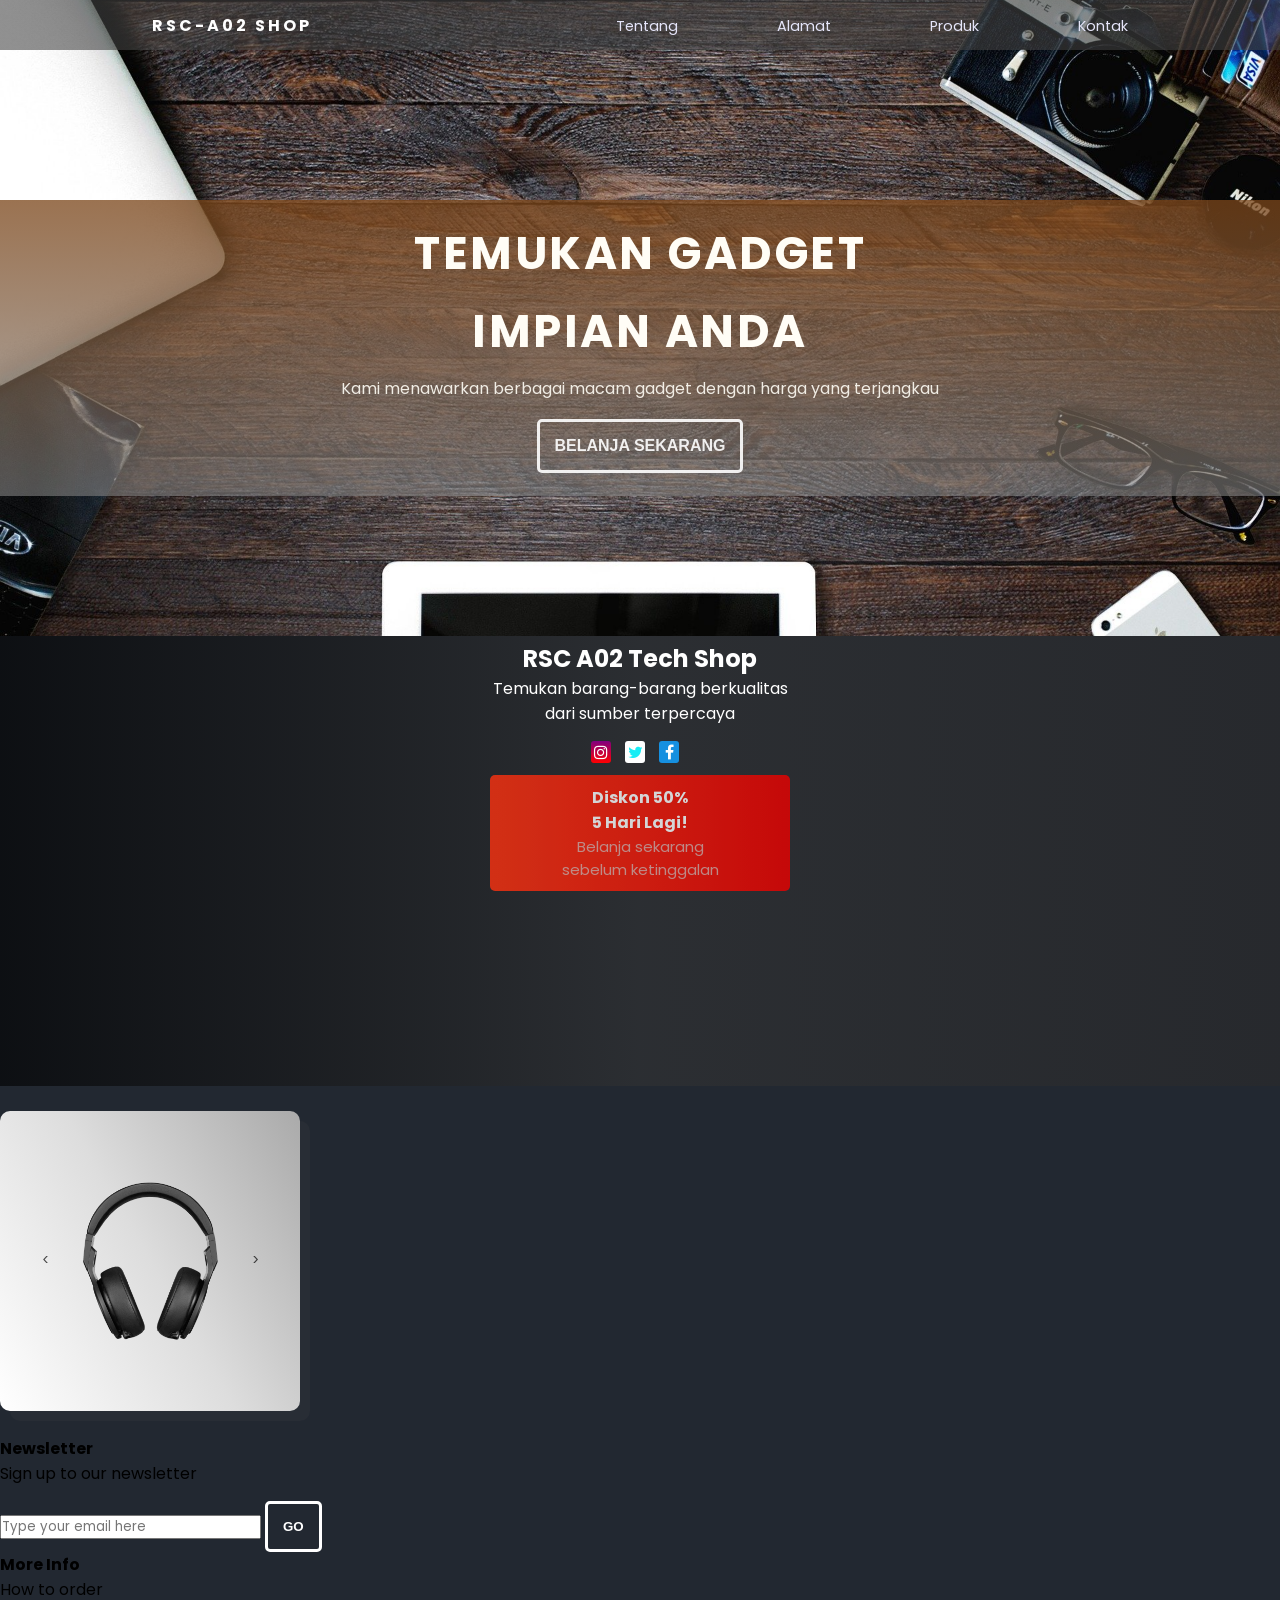
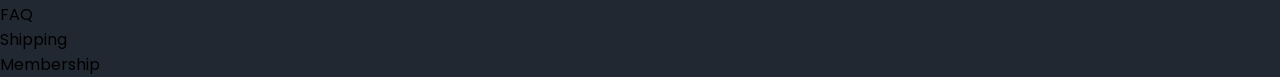
==== commit 3b36c0db: "Update index.html" ====
--- a/index.html
+++ b/index.html
@@ -118,30 +118,31 @@
 
 
         <!-- Footer by Nissan152 -->
-      <div class="footer">
-    <div class="container">
-      <div class="row footer-div">
-        <div class="col-md-4">
-          <h4 class="title-footer">Newsletter</h4>
-          <p><strong>Sign up to our newsletter</strong></p>
-          <form class="form-newsletter">
-            <div class="input-group">
-            <input type="email" class="form-control form-bottom" placeholder="Type your email here">
-            <span class="input-group-btn">
-            <button class="btn btn-default btn-search-bottom" type="button"><strong>GO</strong></button>
-            </span>
-            </div>
-          </form>
+    <footer>
+      <div class="footer-container">
+        <div class="footer-left">
+            <h4>Newsletter</h4>
+            <p>Sign up to our newsletter</p>
+            <form class="form-newsletter">
+              <div class="input-group">
+                <input type="email" class="form-control form-bottom" placeholder="Type your email here">
+                <span class="input-group-btn">
+                  <button class="btn btn-default btn-search-bottom" type="button">GO</button>
+                </span>
+              </div>
+            </form>
         </div>
-        <div class="col-md-3 col-md-offset-1">
-          <h4 class="title-footer">More Info</h4>
-          <ul class="list-unstyled list-contact">
-            <li><a href="#">How to order</a></li>
-            <li><a href="#">FAQ</a></li>
-            <li><a href="#">Shipping</a></li>
-            <li><a href="#">Membership</a></li>
+        <div class="footer-right">
+          <h4>More Info</h4>
+          <ul>
+            <li>How to order</li>
+            <li>FAQ</li>
+            <li>Shipping</li>
+            <li>Membership</li>
           </ul>
-    </div>
+        </div>
+      </div>
+    </footer>
 
 
 </body>
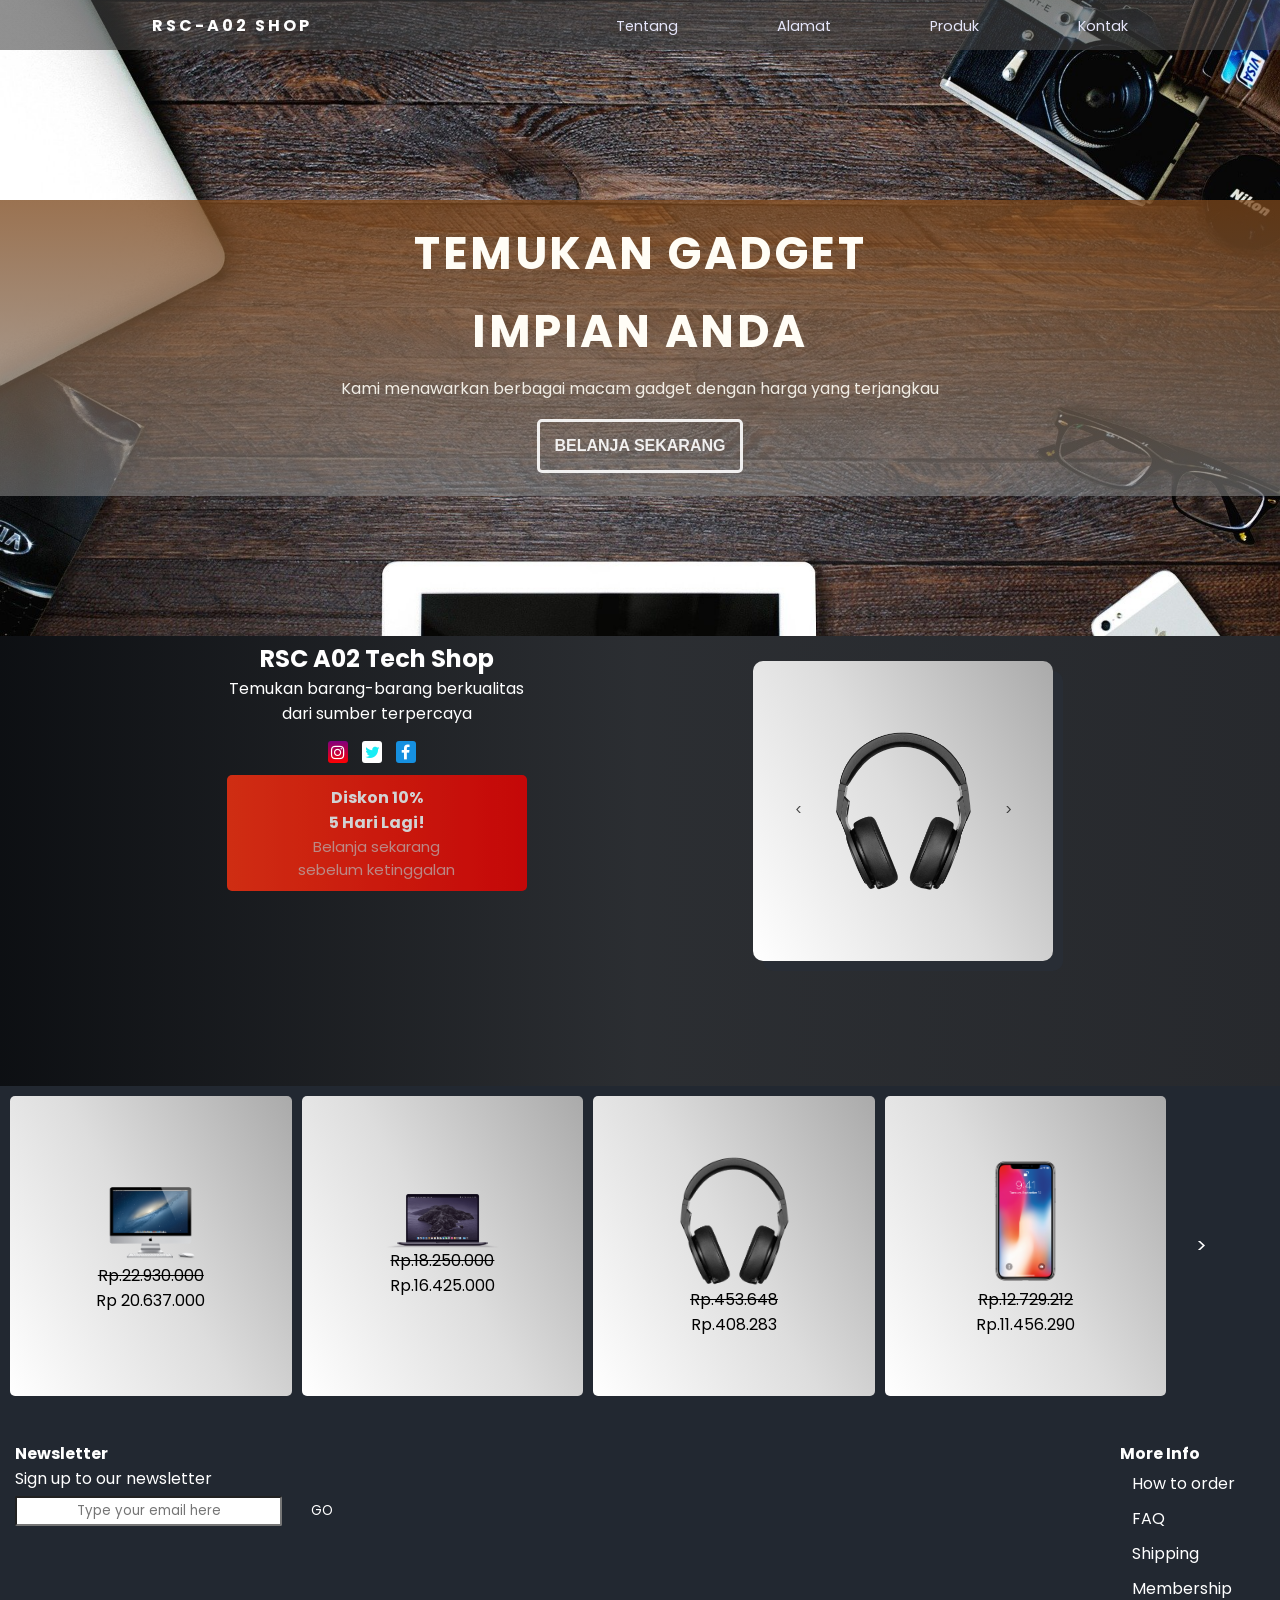
==== commit 99dd08bc: "Update index.html" ====
--- a/index.html
+++ b/index.html
@@ -80,32 +80,51 @@
                     <a href="#" class="fa fa-facebook"></a>
                     <div class="discount">
                       <a href="#"></a>
-                        <h4>Diskon <span>50%</span></h4>
+                        <h4>Diskon <span>10%</span></h4>
                         <h4>5 Hari Lagi!</h5>
                         <p>Belanja sekarang</p>
                         <p>sebelum ketinggalan</p>
                         </div>
                       </a>
                     </div>
-                </div>
-                <div class="jumbotron">
-                    <div class="jumbotron-img">
-                        <div>
-                            <button class="pointer" onclick="previous()"><</button>
-                            <img src="./foto/headphone.png" alt="image">
-                            <button class="pointer" onclick="next()">></button>
-                        </div>
-                    </div>
+                    <div class="jumbotron">
+                      <div class="jumbotron-img">
+                          <div>
+                              <button class="pointer" onclick="previous()"><</button>
+                              <img src="./foto/headphone.png" alt="image">
+                              <button class="pointer" onclick="next()">></button>
+                          </div>
+                      </div>
+                  </div>
                 </div>
             </div>
         </section>
 
-        <section>
+        <section class="item-container">
           <div class="items">
-            <ul>
-              <li><div class="item"><img src="" alt=""></div></li>
-            </ul>
+            <div class="item">
+              <img src="./foto/komputer.png" alt="" class="item-img">
+              <p style="text-decoration: line-through;">Rp.22.930.000</p>
+              <p>Rp 20.637.000</p>
+            </div>
+            <div class="item">
+              <img src="./foto/laptop.png" alt="" class="item-img">
+              <p style="text-decoration: line-through;">Rp.18.250.000</p>
+              <p>Rp.16.425.000</p>
+            </div>
+            <div class="item">
+              <img src="./foto/headphone.png" alt="" class="item-img">
+              <p style="text-decoration: line-through;">Rp.453.648</p>
+              <p>Rp.408.283</p>
+            </div>
+            <div class="item">
+              <img src="./foto/hp.png" alt="" class="item-img">
+              <p style="text-decoration: line-through;">Rp.12.729.212</p>
+              <p>Rp.11.456.290</p>
+            </div>
+            <div class="more-container"><a href="#" class="more">></a></div>
           </div>
+          
         </section>
 
       </main>
@@ -125,9 +144,9 @@
             <p>Sign up to our newsletter</p>
             <form class="form-newsletter">
               <div class="input-group">
-                <input type="email" class="form-control form-bottom" placeholder="Type your email here">
+                <input type="email" class="form form-bottom" placeholder="Type your email here">
                 <span class="input-group-btn">
-                  <button class="btn btn-default btn-search-bottom" type="button">GO</button>
+                  <button class="input-btn" type="button">GO</button>
                 </span>
               </div>
             </form>
@@ -135,10 +154,10 @@
         <div class="footer-right">
           <h4>More Info</h4>
           <ul>
-            <li>How to order</li>
-            <li>FAQ</li>
-            <li>Shipping</li>
-            <li>Membership</li>
+            <li><a>How to order</a></li>
+            <li><a>FAQ</a></li>
+            <li><a>Shipping</a></li>
+            <li><a>Membership</a></li>
           </ul>
         </div>
       </div>
--- a/style.css
+++ b/style.css
@@ -14,6 +14,8 @@
     height: 300px;
     min-width: 221px;
     max-width: 300px;
+    z-index: 0;
+    opacity: 1;
 }
 
 .top-section
@@ -132,6 +134,7 @@
     border-radius: 5px;
     opacity: 0.8;
     transition: 0.5s ease;
+    z-index: -1;
 } 
 
 .discount p
@@ -159,7 +162,7 @@
     color: white;
     height: 50px;
     align-items: center;
-    z-index: 10;
+    z-index: 1 !important;
 }
 
 nav .logo {
@@ -384,3 +387,127 @@
     opacity: 0;
     pointer-events: none;
 }
+
+li{
+  list-style: none;
+}
+
+footer {
+  background-color: linear-gradient(90deg, #43434396,#43434394);
+  padding: 40px ;
+  color: #fff;
+  height: 225px;
+  padding: 15px;
+}
+
+.footer-container
+{
+    display: flex;
+    justify-content: space-between;
+    flex-wrap: wrap;
+}
+
+.footer-left {
+  margin-top: 20px;
+}
+
+.footer-right {
+  margin-right: 30px;
+  margin-top: 20px;
+
+}
+
+footer li {
+  padding: 5px 0;
+}
+
+
+.items
+{
+    position: relative;
+    width: 100%;
+    height: 100%;
+    display: flex;
+    z-index: -1;
+    flex-wrap: wrap;
+    margin: 5px;
+}
+
+.item
+{
+    position: relative;
+    width: 22%;
+    min-width: 200px;
+    height: 300px;
+    background: linear-gradient(60deg  ,#fff,#ddd, #aaa);
+    margin: 5px;
+    display: flex;
+    align-items: center;
+    justify-content: center;
+    flex-direction: column;
+    border-radius: 5px;
+}
+
+.item-img
+{
+    width: 40%;
+    height: auto;
+    
+}
+
+.input-btn
+{
+    background: none;
+    padding: 5px 10px;
+    border: none;
+    color: white;
+    transition: 0.5s ease;
+    border-radius: 4px;
+}
+
+.input-btn:hover
+{
+    color: black;
+    background: white;
+}
+
+.form
+{
+    margin-top: 5px;
+    margin-right: 15px;
+    text-align: center;
+    padding: 3px;
+    border-radius: 2px;
+}
+
+.footer-right ul li
+{
+    transition: 0.5s ease;
+    border-left: 2px solid rgba(0,0,0,0);
+    padding-left: 10px;
+}
+
+
+.footer-right ul li:hover
+{
+    transform: translateX(-10px);
+    cursor: pointer;
+    border-left: 2px solid white;
+}
+
+.more-container
+{
+    display: flex;
+    align-items: center;
+}
+
+.more
+{
+    font-size: 20px;
+    text-decoration: none;
+    color: white;
+    margin-left: 10px;
+    transition: 0.5s;
+    display: inline-block;
+    padding: 15px;
+}
--- a/responsive.css
+++ b/responsive.css
@@ -1,43 +1,9 @@
-@media(max-width:700px)
-{
-    .top-section
-    {
-        flex-direction: column-reverse;
-        align-items: center;
-    }
-    .text-container
-    {
-        position: relative;
-        width: 100%;
-        opacity: 0.8;
-        border-radius: 10px;
-    }
-    .jumbotron
-    {
-        margin-top:0;
-        height: 300px;
-    }
-    .jumbotron-img
-    {
-        margin-top: 0;
-    }
-    .jumbotron-img img
-    {
-        width: 100%;
-    }
-}
-
 
 /* responisiv navbar by akmal adi */
 
 
 /* ukuran tablet */
 @media (max-width: 1000px) {
-    .top-section {
-        flex-direction: column;
-        align-items: center;
-    }
-
     .top-section h1,
     .top-section p {
         margin-top: 20px;
@@ -88,8 +54,10 @@
       display: none;
   }
 
+
   nav
   {
+      position: relative;
       height: 110px;
   }
 
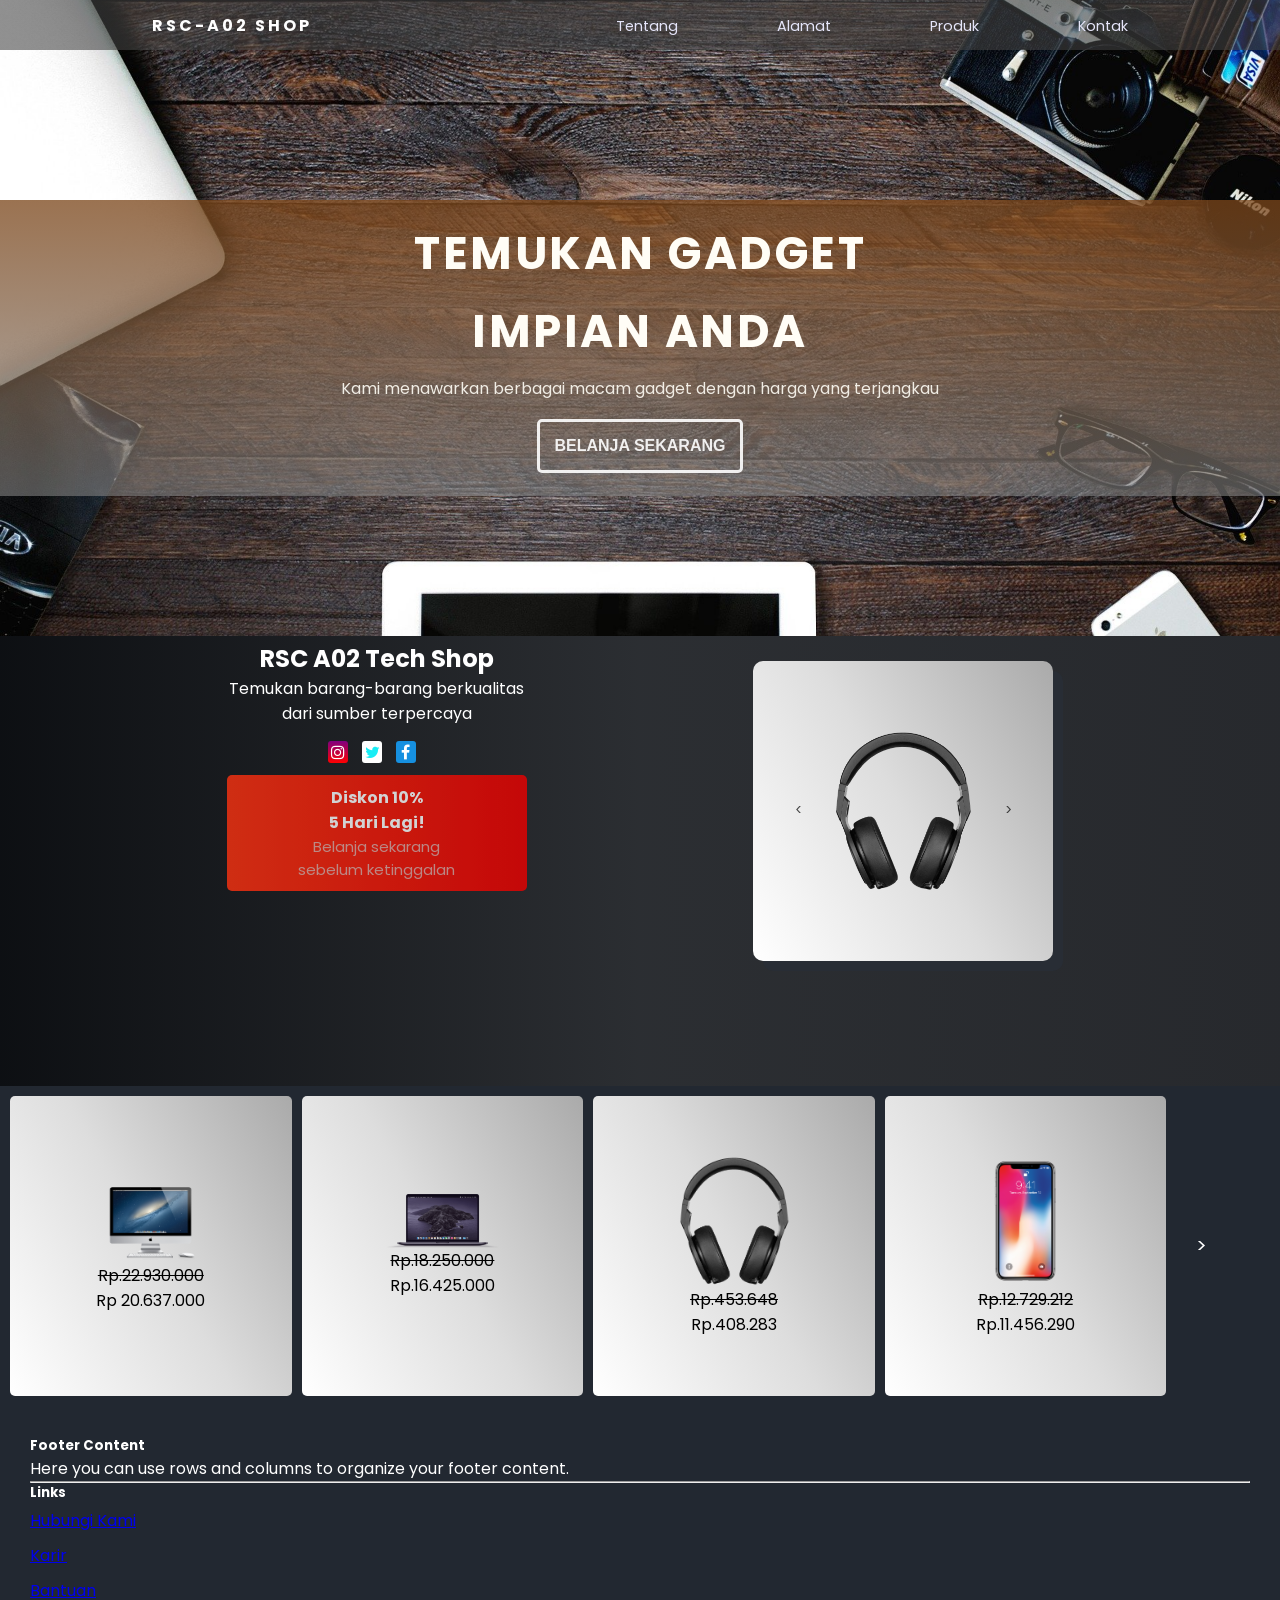
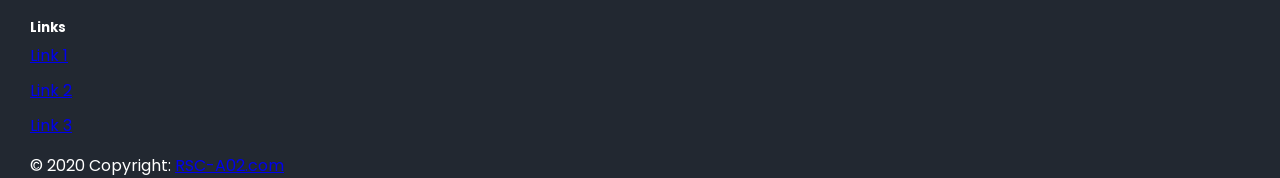
==== commit d105f8ed: "Update index.html" ====
--- a/index.html
+++ b/index.html
@@ -138,31 +138,85 @@
 
         <!-- Footer by Nissan152 -->
     <footer>
-      <div class="footer-container">
-        <div class="footer-left">
-            <h4>Newsletter</h4>
-            <p>Sign up to our newsletter</p>
-            <form class="form-newsletter">
-              <div class="input-group">
-                <input type="email" class="form form-bottom" placeholder="Type your email here">
-                <span class="input-group-btn">
-                  <button class="input-btn" type="button">GO</button>
-                </span>
-              </div>
-            </form>
-        </div>
-        <div class="footer-right">
-          <h4>More Info</h4>
-          <ul>
-            <li><a>How to order</a></li>
-            <li><a>FAQ</a></li>
-            <li><a>Shipping</a></li>
-            <li><a>Membership</a></li>
+      <!-- Footer -->
+<footer class="page-footer font-small blue pt-4">
+
+  <!-- Footer Links -->
+  <div class="container-fluid text-center text-md-left">
+
+    <!-- Grid row -->
+    <div class="row">
+
+      <!-- Grid column -->
+      <div class="col-md-6 mt-md-0 mt-3">
+
+        <!-- Content -->
+        <h5 class="text-uppercase">Footer Content</h5>
+        <p>Here you can use rows and columns to organize your footer content.</p>
+
+      </div>
+      <!-- Grid column -->
+
+      <hr class="clearfix w-100 d-md-none pb-3">
+
+      <!-- Grid column -->
+      <div class="col-md-3 mb-md-0 mb-3">
+
+        <!-- Links -->
+        <h5 class="text-uppercase">Links</h5>
+
+        <ul class="list-unstyled">
+          <li>
+            <a href="#!">Hubungi Kami</a>
+          </li>
+          <li>
+            <a href="#!">Karir</a>
+          </li>
+          <li>
+            <a href="#!">Bantuan</a>
+          </li>
+          <li>
+         
+
+      </div>
+      <!-- Grid column -->
+
+      <!-- Grid column -->
+      <div class="col-md-3 mb-md-0 mb-3">
+
+        <!-- Links -->
+        <h5 class="text-uppercase">Links</h5>
+
+        <ul class="list-unstyled">
+          <li>
+            <a href="#!">Link 1</a>
+          </li>
+          <li>
+            <a href="#!">Link 2</a>
+          </li>
+          <li>
+            <a href="#!">Link 3</a>
+          </li>
+          <li>
           </ul>
-        </div>
-      </div>
-    </footer>
-
+
+      </div>
+      <!-- Grid column -->
+
+    </div>
+    <!-- Grid row -->
+
+  </div>
+  <!-- Footer Links -->
+
+  <!-- Copyright -->
+  <div class="footer-copyright text-center py-3">© 2020 Copyright:
+    <a href="https://RSC-A02project.com/"> RSC-A02.com</a>
+  </div>
+  <!-- Copyright -->
+
+</footer>
+<!-- Footer -->
 
 </body>
 </html>
